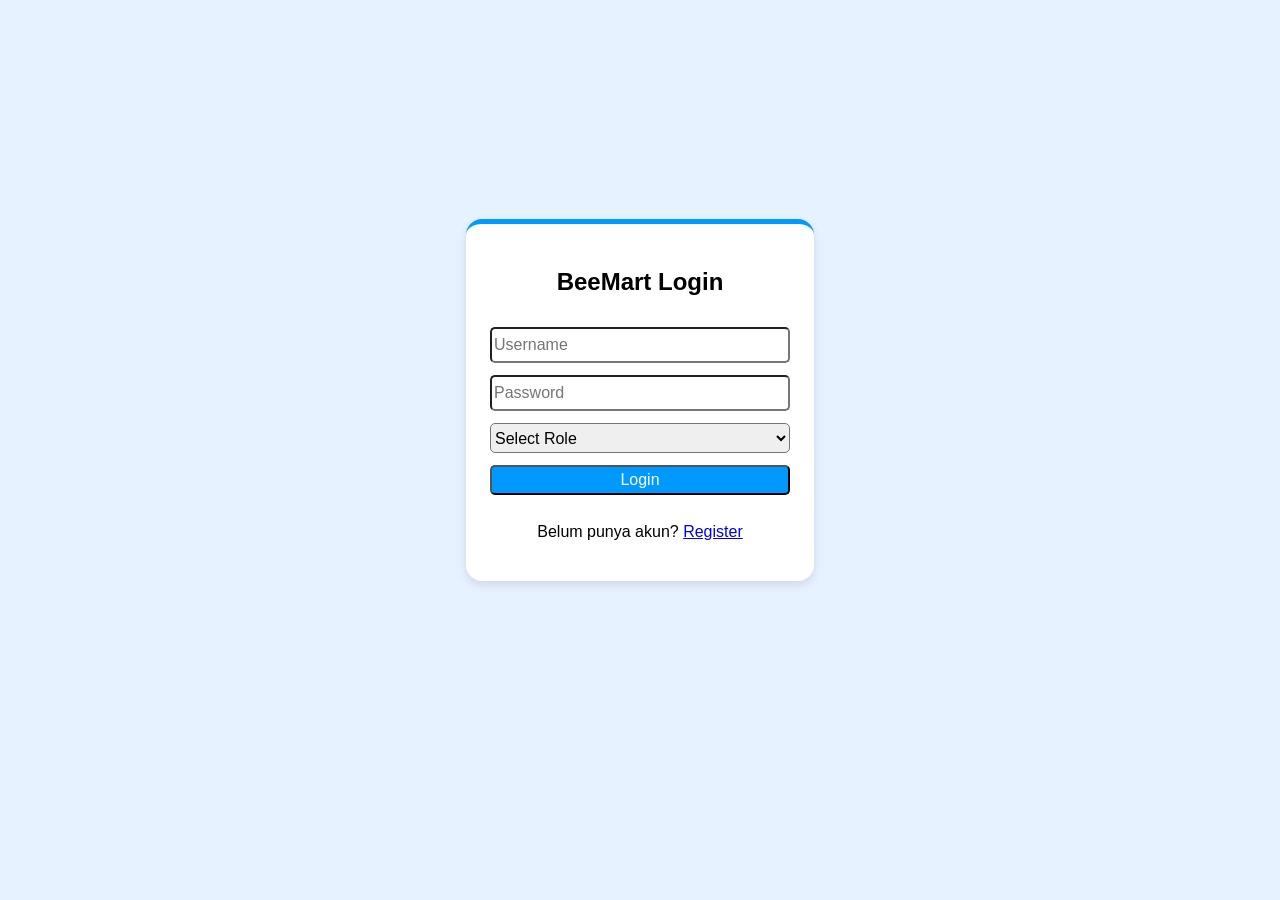
==== index.html @ 4600a7e9 "feat: first commit" ====
<!DOCTYPE html>
<html lang="en">
<head>
    <meta charset="UTF-8">
    <meta name="viewport" content="width=device-width, initial-scale=1.0">
    <title>BeeMart</title>
    <link rel="stylesheet" href="style.css">
    <script src="script.js" defer></script>
</head>
<body>
    <div class="auth">

        <form class="auth-form" onsubmit="afterLogin(event)" method="POST">
            <h2>BeeMart Login</h2>
            <input type="text" name="Username" placeholder="Username" required>
            <input type="password" name="Password" placeholder="Password" required>

            <select name="role" id="role" required>
                <option value="" disabled selected>Select Role</option>
                <option value="cashier">Cashier</option>
                <option value="admin">Admin</option>
            </select>


            <button type="submit">Login</button>
            <p>Belum punya akun? <a href="register.html">Register</a> </p>
        </form>
    </div>
</body>
</html>
---- style.css ----
body {
    font-family: 'Gill Sans', 'Gill Sans MT', Calibri, 'Trebuchet MS', sans-serif;
    background-color: #E6F2FF;
}

.auth {
    margin: 150px 400px;
    height: 500px;
    display: flex;
    border-radius: 20px;
    flex-direction: column;
    /* background-color: gray; */
    justify-content: center;
    align-items: center;
    text-align: center;
}

.auth-form {
    display: flex;
    flex-direction: column;
    gap: 12px;
    width: 100%;
    max-width: 300px;
    padding: 24px;
    background: #fff;
    border-radius: 16px;
    box-shadow: 0 4px 10px rgba(0, 0, 0, 0.1);
    border-top: 5px solid #0099FF;

    input, select, button{
        height: 30px;
        border-radius: 5px;
        font-family: 'Gill Sans', 'Gill Sans MT', Calibri, 'Trebuchet MS', sans-serif;
        font-size: 16px;
    }

    button {
        background-color: #0099FF;
        color: #fff;
    }
}
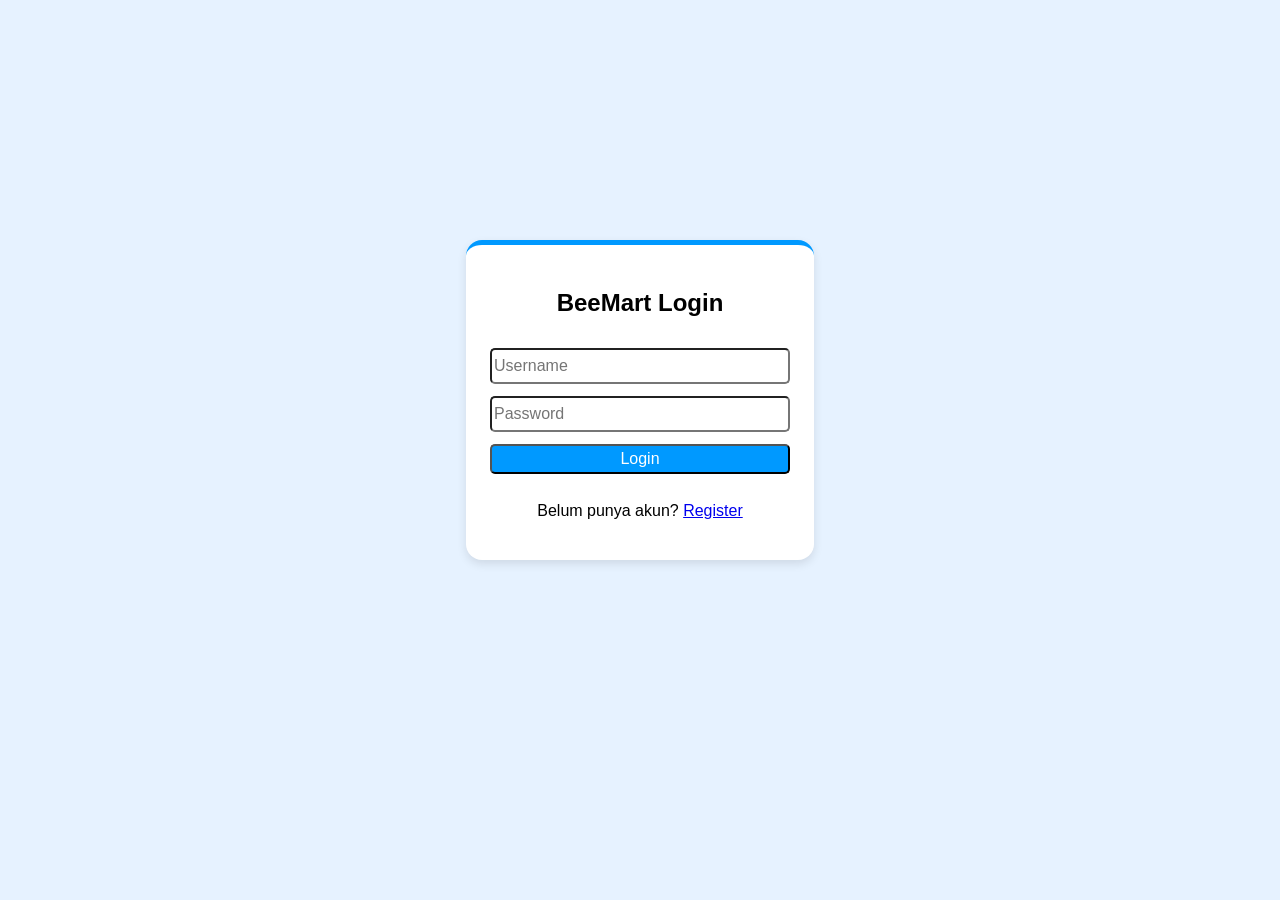
==== commit 013ac819: "feat: auth and dashboard new" ====
--- a/index.html
+++ b/index.html
@@ -3,27 +3,19 @@
 <head>
     <meta charset="UTF-8">
     <meta name="viewport" content="width=device-width, initial-scale=1.0">
-    <title>BeeMart</title>
+    <title>BeeMart - Login</title>
     <link rel="stylesheet" href="style.css">
     <script src="script.js" defer></script>
 </head>
 <body>
     <div class="auth">
-
         <form class="auth-form" onsubmit="afterLogin(event)" method="POST">
             <h2>BeeMart Login</h2>
-            <input type="text" name="Username" placeholder="Username" required>
-            <input type="password" name="Password" placeholder="Password" required>
-
-            <select name="role" id="role" required>
-                <option value="" disabled selected>Select Role</option>
-                <option value="cashier">Cashier</option>
-                <option value="admin">Admin</option>
-            </select>
-
+            <input type="text" id="username" name="Username" placeholder="Username" required>
+            <input type="password" id="password" name="Password" placeholder="Password" required>
 
             <button type="submit">Login</button>
-            <p>Belum punya akun? <a href="register.html">Register</a> </p>
+            <p>Belum punya akun? <a href="register.html">Register</a></p>
         </form>
     </div>
 </body>
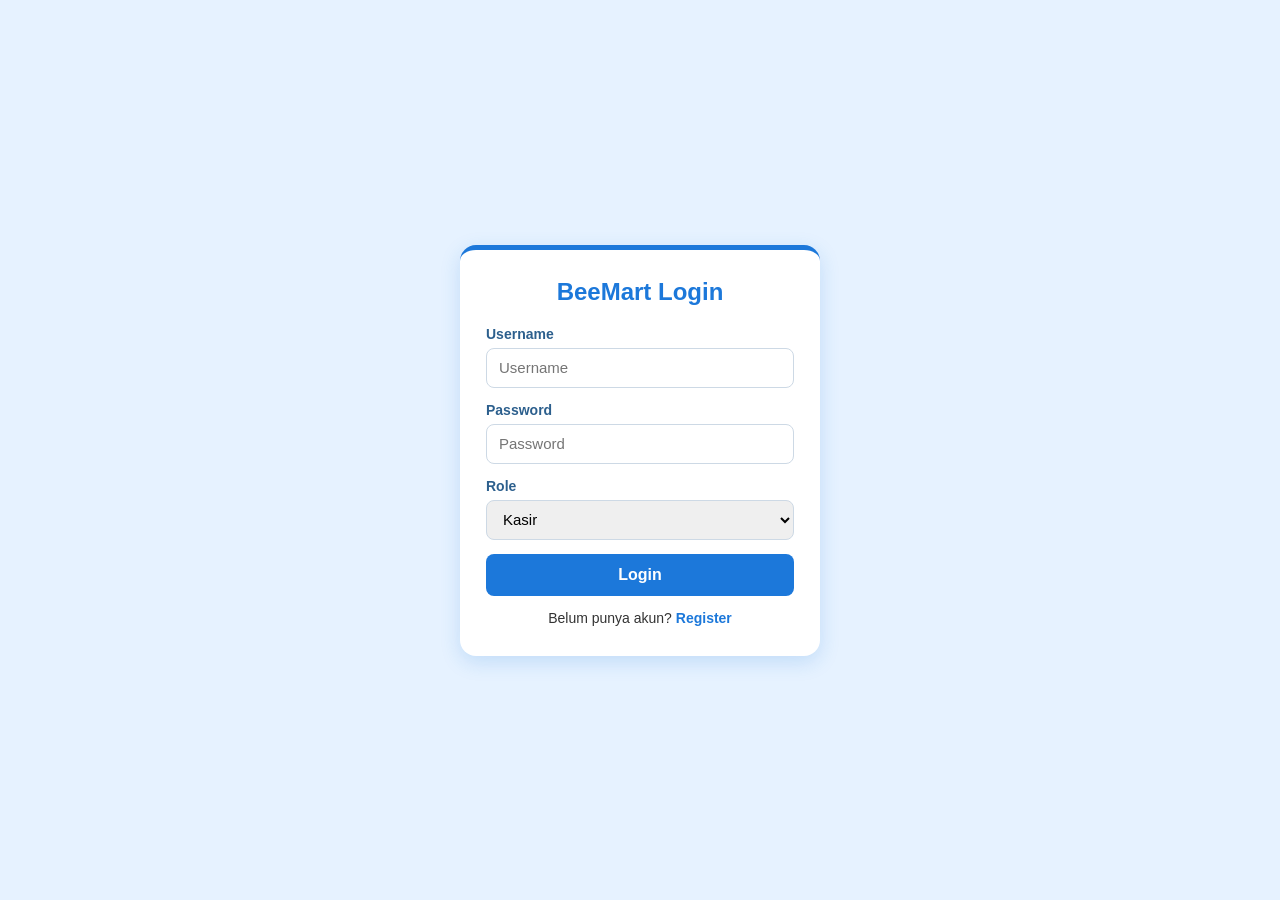
==== commit 9afeba80: "feat: finalisasi fitur" ====
--- a/index.html
+++ b/index.html
@@ -1,22 +1,41 @@
 <!DOCTYPE html>
-<html lang="en">
+<html lang="id">
 <head>
     <meta charset="UTF-8">
     <meta name="viewport" content="width=device-width, initial-scale=1.0">
     <title>BeeMart - Login</title>
     <link rel="stylesheet" href="style.css">
-    <script src="script.js" defer></script>
 </head>
 <body>
     <div class="auth">
-        <form class="auth-form" onsubmit="afterLogin(event)" method="POST">
-            <h2>BeeMart Login</h2>
-            <input type="text" id="username" name="Username" placeholder="Username" required>
-            <input type="password" id="password" name="Password" placeholder="Password" required>
+        <form class="auth-form" onsubmit="handleLogin(event)">
+            <h2 class="auth-title">BeeMart Login</h2>
 
-            <button type="submit">Login</button>
-            <p>Belum punya akun? <a href="register.html">Register</a></p>
+            <div class="field">
+                <label for="username">Username</label>
+                <input type="text" id="username" name="Username" placeholder="Username" autocomplete="username" required>
+            </div>
+
+            <div class="field">
+                <label for="password">Password</label>
+                <input type="password" id="password" name="Password" placeholder="Password" autocomplete="current-password" required>
+            </div>
+
+            <div class="field">
+                <label for="role">Role</label>
+                <select id="role" name="Role" required>
+                    <option value="" disabled selected>Select Role</option>
+                    <option value="Admin">Admin</option>
+                    <option value="Cashier" selected>Kasir</option>
+                </select>
+            </div>
+
+            <button type="submit" class="btn-primary">Login</button>
+            <p class="auth-link">Belum punya akun? <a href="register.html">Register</a></p>
         </form>
     </div>
+
+    <script src="common.js"></script>
+    <script src="script.js"></script>
 </body>
-</html>+</html>
--- a/style.css
+++ b/style.css
@@ -1,41 +1,150 @@
-body {
-    font-family: 'Gill Sans', 'Gill Sans MT', Calibri, 'Trebuchet MS', sans-serif;
-    background-color: #E6F2FF;
+/* =========================================================================
+   style.css — halaman Login & Register (BeeMart)
+   Tema: latar biru muda, kartu putih berbayang, garis aksen biru di atas,
+   judul biru, tombol biru. Tanpa Bootstrap.
+   ========================================================================= */
+
+:root {
+    --blue:        #1c78da;
+    --blue-light:  #E6F2FF;
+    --blue-soft:   #D6E9F8;
+    --blue-dark:   #2C5F8D;
+    --red:         #E74C3C;
+    --red-dark:    #C0392B;
+    --text:        #333;
 }
 
+* {
+    box-sizing: border-box;
+}
+
+body {
+    font-family: 'Segoe UI', Tahoma, Geneva, Verdana, sans-serif;
+    background-color: var(--blue-light);
+    color: var(--text);
+    margin: 0;
+    min-height: 100vh;
+    display: flex;
+    align-items: center;
+    justify-content: center;
+}
+
+/* ---------- Auth card ---------- */
 .auth {
-    margin: 150px 400px;
-    height: 500px;
+    width: 100%;
     display: flex;
-    border-radius: 20px;
-    flex-direction: column;
-    /* background-color: gray; */
     justify-content: center;
-    align-items: center;
-    text-align: center;
 }
 
 .auth-form {
     display: flex;
     flex-direction: column;
-    gap: 12px;
+    gap: 14px;
     width: 100%;
-    max-width: 300px;
-    padding: 24px;
+    max-width: 360px;
+    padding: 28px 26px 30px;
     background: #fff;
     border-radius: 16px;
-    box-shadow: 0 4px 10px rgba(0, 0, 0, 0.1);
-    border-top: 5px solid #0099FF;
+    box-shadow: 0 6px 20px rgba(28, 120, 218, 0.18);
+    border-top: 5px solid var(--blue);
+}
 
-    input, select, button{
-        height: 30px;
-        border-radius: 5px;
-        font-family: 'Gill Sans', 'Gill Sans MT', Calibri, 'Trebuchet MS', sans-serif;
-        font-size: 16px;
-    }
+.auth-title {
+    color: var(--blue);
+    font-size: 24px;
+    margin: 0 0 6px;
+    text-align: center;
+}
 
-    button {
-        background-color: #0099FF;
-        color: #fff;
-    }
-}+.field {
+    display: flex;
+    flex-direction: column;
+    gap: 6px;
+}
+
+.field label {
+    font-size: 14px;
+    font-weight: 600;
+    color: var(--blue-dark);
+}
+
+.field input,
+.field select {
+    height: 40px;
+    padding: 0 12px;
+    border: 1px solid #cdd9e5;
+    border-radius: 8px;
+    font-family: inherit;
+    font-size: 15px;
+    outline: none;
+    transition: border-color .15s, box-shadow .15s;
+}
+
+.field input:focus,
+.field select:focus {
+    border-color: var(--blue);
+    box-shadow: 0 0 0 3px rgba(28, 120, 218, .15);
+}
+
+.btn-primary {
+    height: 42px;
+    border: none;
+    border-radius: 8px;
+    background-color: var(--blue);
+    color: #fff;
+    font-size: 16px;
+    font-weight: 600;
+    cursor: pointer;
+    transition: background-color .15s;
+}
+
+.btn-primary:hover { background-color: #1567c2; }
+.btn-primary:disabled { opacity: .6; cursor: not-allowed; }
+
+.auth-link {
+    text-align: center;
+    font-size: 14px;
+    margin: 0;
+}
+
+.auth-link a {
+    color: var(--blue);
+    text-decoration: none;
+    font-weight: 600;
+}
+
+.auth-link a:hover { text-decoration: underline; }
+
+/* ---------- Toast (shared, dipakai semua halaman) ---------- */
+#toast-container {
+    position: fixed;
+    top: 20px;
+    right: 20px;
+    z-index: 9999;
+    display: flex;
+    flex-direction: column;
+    gap: 10px;
+    max-width: 360px;
+}
+
+.toast {
+    min-width: 240px;
+    padding: 12px 16px;
+    border-radius: 8px;
+    color: #fff;
+    font-size: 14px;
+    font-weight: 500;
+    box-shadow: 0 4px 12px rgba(0, 0, 0, .15);
+    opacity: 0;
+    transform: translateX(20px);
+    transition: opacity .25s ease, transform .25s ease;
+}
+
+.toast.show {
+    opacity: 1;
+    transform: translateX(0);
+}
+
+.toast-success { background-color: #27ae60; }
+.toast-error   { background-color: var(--red); }
+.toast-info    { background-color: var(--blue); }
